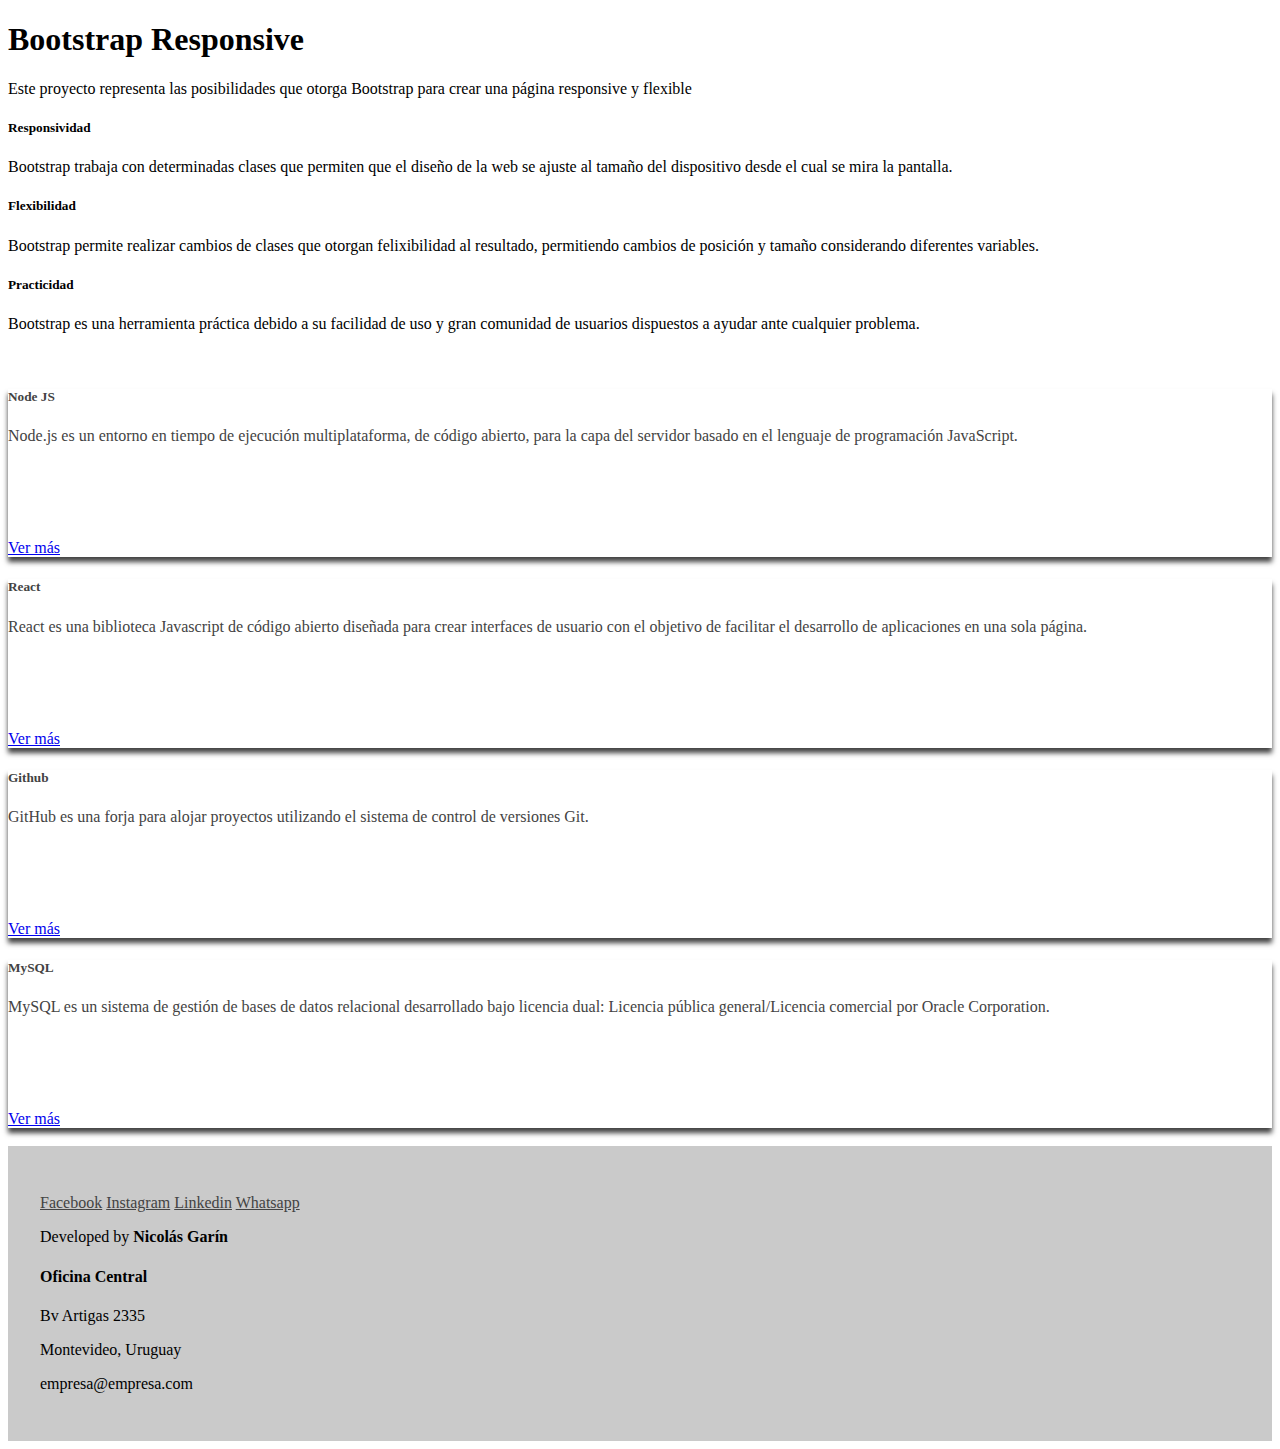
==== index.html @ da084683 "Initial commit" ====
<!doctype html>
<html lang="en">
  <head>
    <!-- Required meta tags -->
    <meta charset="utf-8">
    <meta name="viewport" content="width=device-width, initial-scale=1, shrink-to-fit=no">

    <!-- Bootstrap CSS -->
    <link rel="stylesheet" href="https://cdn.jsdelivr.net/npm/bootstrap@4.6.1/dist/css/bootstrap.min.css" integrity="sha384-zCbKRCUGaJDkqS1kPbPd7TveP5iyJE0EjAuZQTgFLD2ylzuqKfdKlfG/eSrtxUkn" crossorigin="anonymous">
    <link rel="stylesheet" href="estilo.css">
    <title>Bootstrap Responsive</title>
  </head>
  <body>

    <div class="jumbotron jumbotron-fluid">
        <div class="container">
          <h1 class="display-4">Bootstrap Responsive</h1>
          <p class="lead">Este proyecto representa las posibilidades que otorga Bootstrap para crear una página responsive y flexible</p>
        </div>
    </div>

    <div class="container font-weight-light">
        <div class="row">

            <div class="col-4">
        <p>
            <h5>Responsividad</h5>
            Bootstrap trabaja con determinadas clases que permiten que el diseño de la web se ajuste al tamaño del dispositivo desde el cual se mira la pantalla.
        </p>
    </div>
    <div class="col-4">
        <p>
            <h5>Flexibilidad</h5>
            Bootstrap permite realizar cambios de clases que otorgan felixibilidad al resultado, permitiendo cambios de posición y tamaño considerando diferentes variables.
        </p>
    </div>
        <div class="col-4">
        <p>
            <h5>Practicidad</h5>
            Bootstrap es una herramienta práctica debido a su facilidad de uso y gran comunidad de usuarios dispuestos a ayudar ante cualquier problema.
        </p>
    </div>
</div>
        <br>

        <div class="d-flex">
            <div class="col-3">
                <div class="card prod">
                    <div class="card-body">
                      <h5 class="card-title">Node JS</h5>
                      <p class="card-text text-box">Node.js es un entorno en tiempo de ejecución multiplataforma, de código abierto, para la capa del servidor basado en el lenguaje de programación JavaScript.</p>
                      <a href="#" class="btn btn-dark float-right">Ver más</a>
                    </div>
                </div>
            </div>
            <div class="col-3">
                <div class="card prod">
                    <div class="card-body">
                      <h5 class="card-title">React</h5>
                      <p class="card-text text-box">React es una biblioteca Javascript de código abierto diseñada para crear interfaces de usuario con el objetivo de facilitar el desarrollo de aplicaciones en una sola página.</p>
                      <a href="#" class="btn btn-dark float-right">Ver más</a>
                    </div>
                </div>
            </div>
            <div class="col-3">
                <div class="card prod">
                    <div class="card-body">
                      <h5 class="card-title">Github</h5>
                      <p class="card-text text-box">GitHub es una forja para alojar proyectos utilizando el sistema de control de versiones Git.</p>
                      <a href="#" class="btn btn-dark float-right">Ver más</a>
                    </div>
                </div>
            </div>
            <div class="col-3">
                <div class="card prod">
                    <div class="card-body">
                      <h5 class="card-title">MySQL</h5>
                      <p class="card-text text-box">MySQL es un sistema de gestión de bases de datos relacional desarrollado bajo licencia dual: Licencia pública general/Licencia comercial por Oracle Corporation.</p>
                      <a href="#" class="btn btn-dark float-right">Ver más</a>
                    </div>
                </div>
            </div>
        </div>
    
    </div>

    <br>
    <footer class="foot font-weight-light">
        <div class="row">
            <div class="col-4 d-flex flex-column">
                <a href="www.facebook.com">Facebook</a>
                <a href="www.instagram.com">Instagram</a>
                <a href="www.linkedin.com">Linkedin</a>
                <a href="www.whatsapp.com">Whatsapp</a>
            </div>
            <div class="col-4 d-flex align-items-center justify-content-center"><p>Developed by <b>Nicolás Garín</b></p></div>
            <div class="col-4 d-flex justify-content-end">
                <adress>
                    <h4>Oficina Central</h4>
                    <p>Bv Artigas 2335</p>
                    <p>Montevideo, Uruguay</p>
                    <p>empresa@empresa.com</p>
                </adress>
            </div>
        </div>
    </footer>
    <script src="script.js"></script>
    <script src="https://cdn.jsdelivr.net/npm/jquery@3.5.1/dist/jquery.slim.min.js" integrity="sha384-DfXdz2htPH0lsSSs5nCTpuj/zy4C+OGpamoFVy38MVBnE+IbbVYUew+OrCXaRkfj" crossorigin="anonymous"></script>
    <script src="https://cdn.jsdelivr.net/npm/bootstrap@4.6.1/dist/js/bootstrap.bundle.min.js" integrity="sha384-fQybjgWLrvvRgtW6bFlB7jaZrFsaBXjsOMm/tB9LTS58ONXgqbR9W8oWht/amnpF" crossorigin="anonymous"></script>
  </body>
</html>
---- estilo.css ----
.foot {
    background-color: #cacaca;
    padding: 3em 2em 2em 2em;
}
.foot a {
    color: #434343;
}
.foot a:hover {
    color: white;
    text-decoration: none;
    font-weight: bold;
}
.prod {
    color: #434343;
    box-shadow: 0px 5px 5px #434343;
}
.text-box {
    height: 6em;
    overflow: hidden;
}
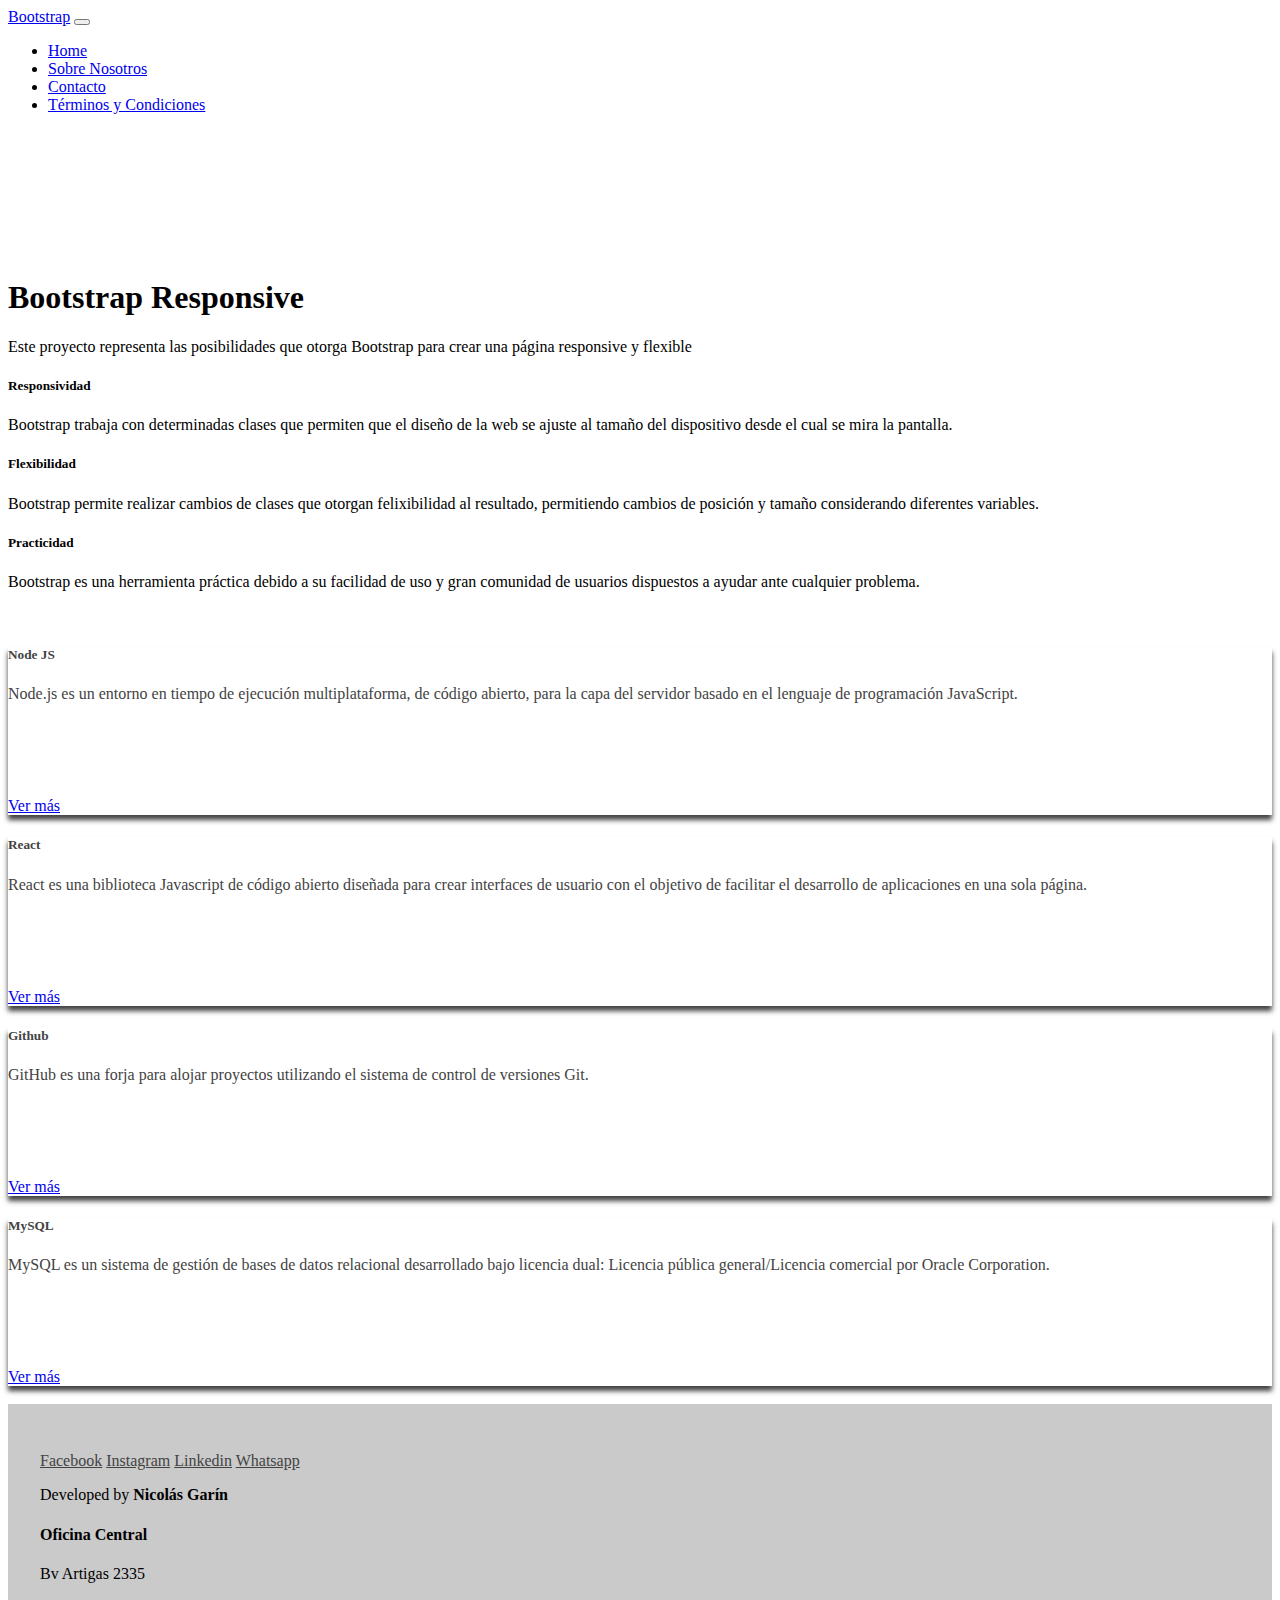
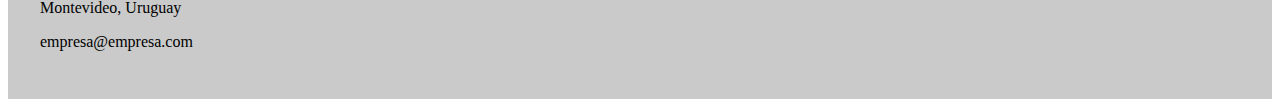
==== commit 9fbe23d8: "Update index.html" ====
--- a/index.html
+++ b/index.html
@@ -12,7 +12,22 @@
   </head>
   <body>
 
-    <div class="jumbotron jumbotron-fluid">
+    <nav class="navbar navbar-expand-md navbar-dark bg-dark fixed-top">
+        <a class="navbar-brand" href="#">Bootstrap</a>
+        <button class="navbar-toggler" type="button" data-toggle="collapse" data-target="#navbarToggleExternalContent" aria-controls="navbarToggleExternalContent" aria-expanded="false" aria-label="Toggle navigation">
+            <span class="navbar-toggler-icon"></span>
+          </button>
+        <div class="collapse navbar-collapse" id="navbarToggleExternalContent">
+            <ul class="navbar-nav mr-auto">
+                <li class="nav-item active"><a class="nav-link" href="#">Home</a></li>
+                <li class="nav-item"><a class="nav-link" href="#">Sobre Nosotros</a></li>
+                <li class="nav-item"><a class="nav-link" href="#">Contacto</a></li>
+                <li class="nav-item"><a class="nav-link" href="#">Términos y Condiciones</a></li>
+            </ul>
+        </div>
+    </nav>
+
+    <div class="jumbotron jumbotron-fluid" style="padding-top:8rem">
         <div class="container">
           <h1 class="display-4">Bootstrap Responsive</h1>
           <p class="lead">Este proyecto representa las posibilidades que otorga Bootstrap para crear una página responsive y flexible</p>
@@ -22,19 +37,19 @@
     <div class="container font-weight-light">
         <div class="row">
 
-            <div class="col-4">
+            <div class="col-md-4">
         <p>
             <h5>Responsividad</h5>
             Bootstrap trabaja con determinadas clases que permiten que el diseño de la web se ajuste al tamaño del dispositivo desde el cual se mira la pantalla.
         </p>
     </div>
-    <div class="col-4">
+    <div class="col-md-4">
         <p>
             <h5>Flexibilidad</h5>
             Bootstrap permite realizar cambios de clases que otorgan felixibilidad al resultado, permitiendo cambios de posición y tamaño considerando diferentes variables.
         </p>
     </div>
-        <div class="col-4">
+        <div class="col-md-4">
         <p>
             <h5>Practicidad</h5>
             Bootstrap es una herramienta práctica debido a su facilidad de uso y gran comunidad de usuarios dispuestos a ayudar ante cualquier problema.
@@ -44,7 +59,7 @@
         <br>
 
         <div class="d-flex">
-            <div class="col-3">
+            <div class="col-md-3">
                 <div class="card prod">
                     <div class="card-body">
                       <h5 class="card-title">Node JS</h5>
@@ -53,7 +68,7 @@
                     </div>
                 </div>
             </div>
-            <div class="col-3">
+            <div class="col-md-3">
                 <div class="card prod">
                     <div class="card-body">
                       <h5 class="card-title">React</h5>
@@ -62,7 +77,7 @@
                     </div>
                 </div>
             </div>
-            <div class="col-3">
+            <div class="col-md-3">
                 <div class="card prod">
                     <div class="card-body">
                       <h5 class="card-title">Github</h5>
@@ -71,7 +86,7 @@
                     </div>
                 </div>
             </div>
-            <div class="col-3">
+            <div class="col-md-3">
                 <div class="card prod">
                     <div class="card-body">
                       <h5 class="card-title">MySQL</h5>
@@ -87,14 +102,14 @@
     <br>
     <footer class="foot font-weight-light">
         <div class="row">
-            <div class="col-4 d-flex flex-column">
+            <div class="col-md-4 d-flex flex-column">
                 <a href="www.facebook.com">Facebook</a>
                 <a href="www.instagram.com">Instagram</a>
                 <a href="www.linkedin.com">Linkedin</a>
                 <a href="www.whatsapp.com">Whatsapp</a>
             </div>
-            <div class="col-4 d-flex align-items-center justify-content-center"><p>Developed by <b>Nicolás Garín</b></p></div>
-            <div class="col-4 d-flex justify-content-end">
+            <div class="col-md-4 d-flex align-items-center justify-content-center"><p>Developed by <b>Nicolás Garín</b></p></div>
+            <div class="col-md-4 d-flex justify-content-end">
                 <adress>
                     <h4>Oficina Central</h4>
                     <p>Bv Artigas 2335</p>
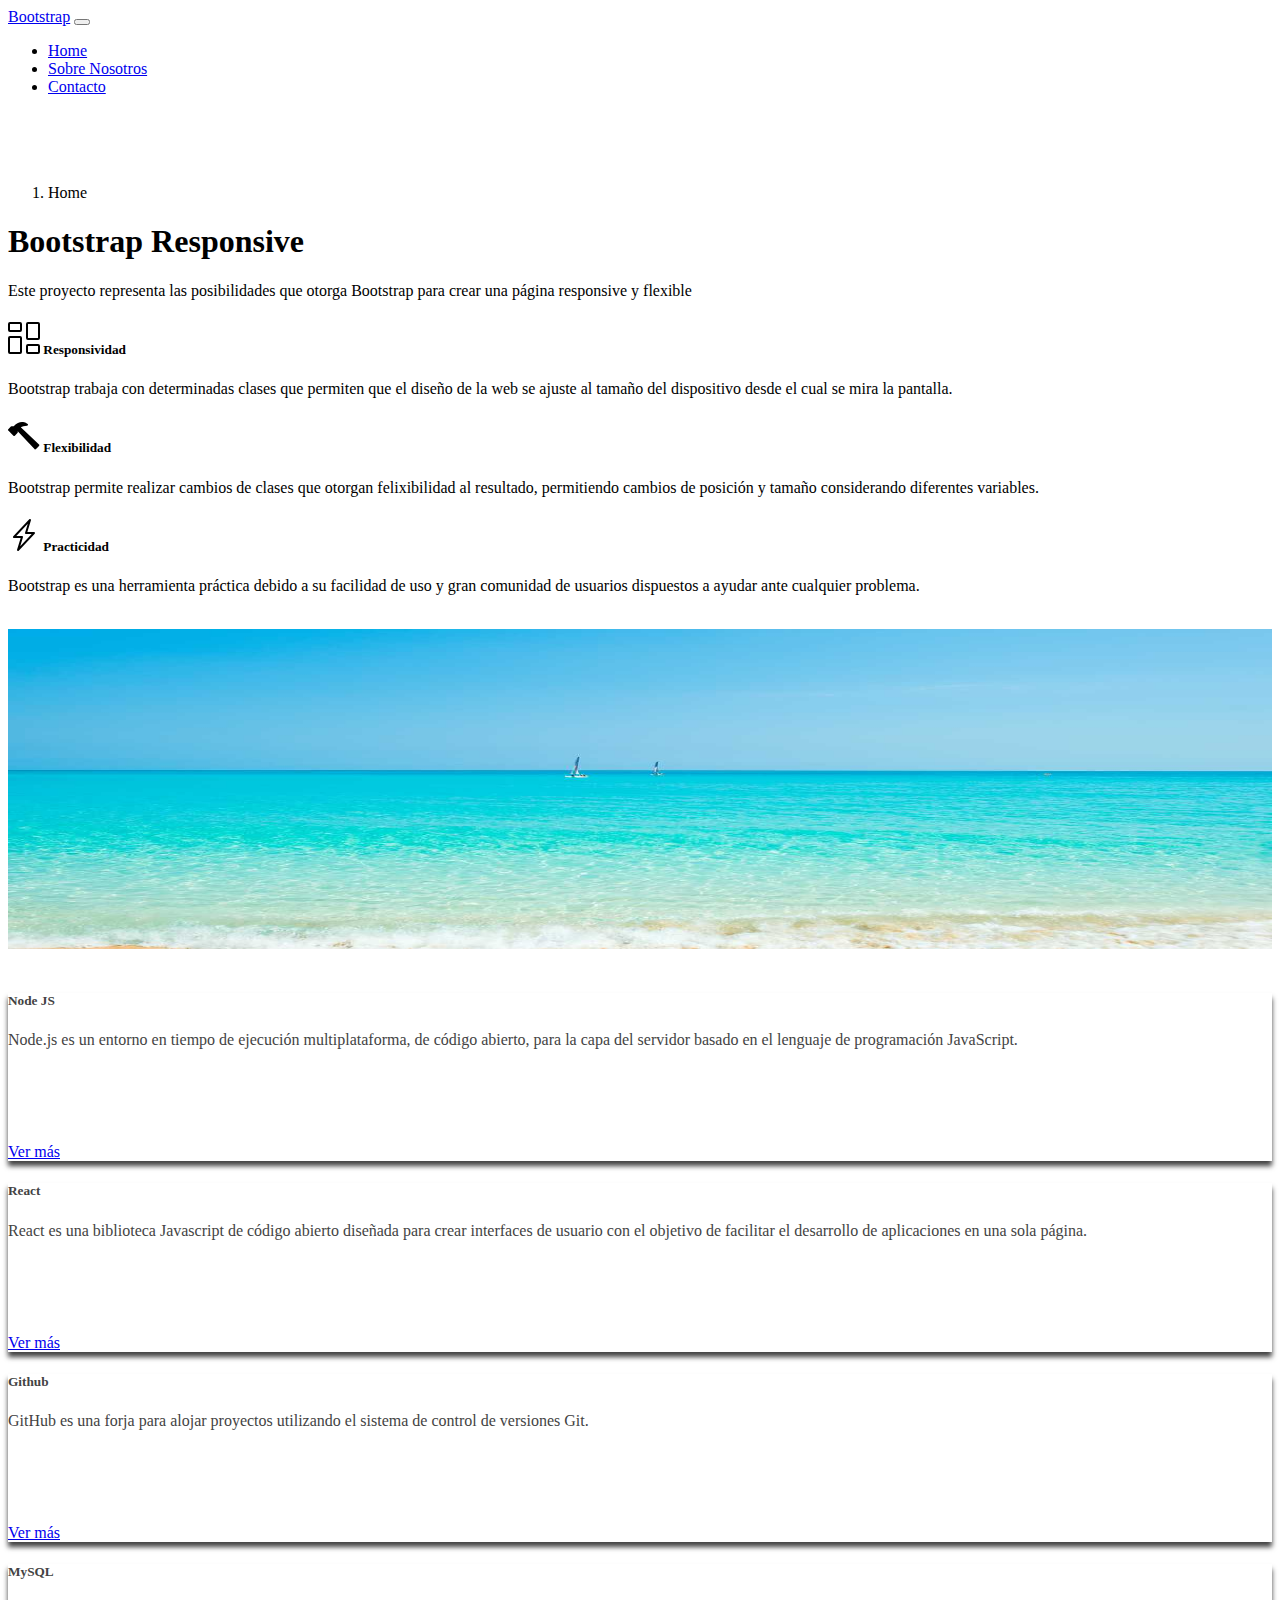
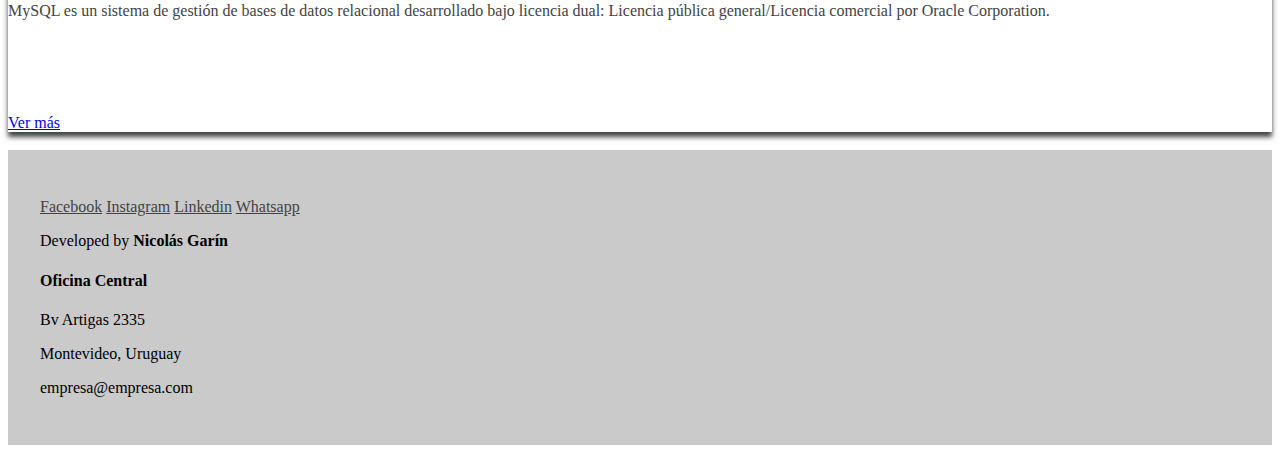
==== commit 47986232: "1" ====
--- a/index.html
+++ b/index.html
@@ -1,114 +1,147 @@
 <!doctype html>
 <html lang="en">
-  <head>
+
+<head>
     <!-- Required meta tags -->
     <meta charset="utf-8">
     <meta name="viewport" content="width=device-width, initial-scale=1, shrink-to-fit=no">
 
     <!-- Bootstrap CSS -->
-    <link rel="stylesheet" href="https://cdn.jsdelivr.net/npm/bootstrap@4.6.1/dist/css/bootstrap.min.css" integrity="sha384-zCbKRCUGaJDkqS1kPbPd7TveP5iyJE0EjAuZQTgFLD2ylzuqKfdKlfG/eSrtxUkn" crossorigin="anonymous">
+    <link rel="stylesheet" href="https://cdn.jsdelivr.net/npm/bootstrap@4.6.1/dist/css/bootstrap.min.css"
+        integrity="sha384-zCbKRCUGaJDkqS1kPbPd7TveP5iyJE0EjAuZQTgFLD2ylzuqKfdKlfG/eSrtxUkn" crossorigin="anonymous">
     <link rel="stylesheet" href="estilo.css">
     <title>Bootstrap Responsive</title>
-  </head>
-  <body>
+</head>
+
+<body>
 
     <nav class="navbar navbar-expand-md navbar-dark bg-dark fixed-top">
         <a class="navbar-brand" href="#">Bootstrap</a>
-        <button class="navbar-toggler" type="button" data-toggle="collapse" data-target="#navbarToggleExternalContent" aria-controls="navbarToggleExternalContent" aria-expanded="false" aria-label="Toggle navigation">
+        <button class="navbar-toggler" type="button" data-toggle="collapse" data-target="#navbarToggleExternalContent"
+            aria-controls="navbarToggleExternalContent" aria-expanded="false" aria-label="Toggle navigation">
             <span class="navbar-toggler-icon"></span>
-          </button>
+        </button>
         <div class="collapse navbar-collapse" id="navbarToggleExternalContent">
             <ul class="navbar-nav mr-auto">
                 <li class="nav-item active"><a class="nav-link" href="#">Home</a></li>
-                <li class="nav-item"><a class="nav-link" href="#">Sobre Nosotros</a></li>
-                <li class="nav-item"><a class="nav-link" href="#">Contacto</a></li>
-                <li class="nav-item"><a class="nav-link" href="#">Términos y Condiciones</a></li>
+                <li class="nav-item"><a class="nav-link" href="sobrenosotros.html">Sobre Nosotros</a></li>
+                <li class="nav-item"><a class="nav-link" href="contacto.html">Contacto</a></li>
             </ul>
         </div>
+        
     </nav>
+    <nav aria-label="breadcrumb" class="bc">
+        <ol class="breadcrumb">
+          <li class="breadcrumb-item active" aria-current="page">Home</li>
+        </ol>
+      </nav>
 
-    <div class="jumbotron jumbotron-fluid" style="padding-top:8rem">
+
+    <div class="jumbotron jumbotron-fluid">
         <div class="container">
-          <h1 class="display-4">Bootstrap Responsive</h1>
-          <p class="lead">Este proyecto representa las posibilidades que otorga Bootstrap para crear una página responsive y flexible</p>
+            <h1 class="display-4">Bootstrap Responsive</h1>
+            <p class="lead">Este proyecto representa las posibilidades que otorga Bootstrap para crear una página
+                responsive y flexible</p>
         </div>
     </div>
+
 
     <div class="container font-weight-light">
         <div class="row">
 
             <div class="col-md-4">
-        <p>
-            <h5>Responsividad</h5>
-            Bootstrap trabaja con determinadas clases que permiten que el diseño de la web se ajuste al tamaño del dispositivo desde el cual se mira la pantalla.
-        </p>
-    </div>
-    <div class="col-md-4">
-        <p>
-            <h5>Flexibilidad</h5>
-            Bootstrap permite realizar cambios de clases que otorgan felixibilidad al resultado, permitiendo cambios de posición y tamaño considerando diferentes variables.
-        </p>
-    </div>
-        <div class="col-md-4">
-        <p>
-            <h5>Practicidad</h5>
-            Bootstrap es una herramienta práctica debido a su facilidad de uso y gran comunidad de usuarios dispuestos a ayudar ante cualquier problema.
-        </p>
-    </div>
-</div>
+                <p>
+                <h5><span><svg xmlns="http://www.w3.org/2000/svg" width="32" height="32" fill="currentColor" class="bi bi-columns-gap" viewBox="0 0 16 16">
+                    <path d="M6 1v3H1V1h5zM1 0a1 1 0 0 0-1 1v3a1 1 0 0 0 1 1h5a1 1 0 0 0 1-1V1a1 1 0 0 0-1-1H1zm14 12v3h-5v-3h5zm-5-1a1 1 0 0 0-1 1v3a1 1 0 0 0 1 1h5a1 1 0 0 0 1-1v-3a1 1 0 0 0-1-1h-5zM6 8v7H1V8h5zM1 7a1 1 0 0 0-1 1v7a1 1 0 0 0 1 1h5a1 1 0 0 0 1-1V8a1 1 0 0 0-1-1H1zm14-6v7h-5V1h5zm-5-1a1 1 0 0 0-1 1v7a1 1 0 0 0 1 1h5a1 1 0 0 0 1-1V1a1 1 0 0 0-1-1h-5z"/>
+                  </svg></span> Responsividad</h5>
+                Bootstrap trabaja con determinadas clases que permiten que el diseño de la web se ajuste al tamaño del
+                dispositivo desde el cual se mira la pantalla.
+                </p>
+            </div>
+            <div class="col-md-4">
+                <p>
+                <h5><span><svg xmlns="http://www.w3.org/2000/svg" width="32" height="32" fill="currentColor" class="bi bi-hammer" viewBox="0 0 16 16">
+                    <path d="M9.972 2.508a.5.5 0 0 0-.16-.556l-.178-.129a5.009 5.009 0 0 0-2.076-.783C6.215.862 4.504 1.229 2.84 3.133H1.786a.5.5 0 0 0-.354.147L.146 4.567a.5.5 0 0 0 0 .706l2.571 2.579a.5.5 0 0 0 .708 0l1.286-1.29a.5.5 0 0 0 .146-.353V5.57l8.387 8.873A.5.5 0 0 0 14 14.5l1.5-1.5a.5.5 0 0 0 .017-.689l-9.129-8.63c.747-.456 1.772-.839 3.112-.839a.5.5 0 0 0 .472-.334z"/>
+                  </svg></span> Flexibilidad</h5>
+                Bootstrap permite realizar cambios de clases que otorgan felixibilidad al resultado, permitiendo cambios
+                de posición y tamaño considerando diferentes variables.
+                </p>
+            </div>
+            <div class="col-md-4">
+                <p>
+                <h5><span><svg xmlns="http://www.w3.org/2000/svg" width="32" height="32" fill="currentColor" class="bi bi-lightning-charge" viewBox="0 0 16 16">
+                    <path d="M11.251.068a.5.5 0 0 1 .227.58L9.677 6.5H13a.5.5 0 0 1 .364.843l-8 8.5a.5.5 0 0 1-.842-.49L6.323 9.5H3a.5.5 0 0 1-.364-.843l8-8.5a.5.5 0 0 1 .615-.09zM4.157 8.5H7a.5.5 0 0 1 .478.647L6.11 13.59l5.732-6.09H9a.5.5 0 0 1-.478-.647L9.89 2.41 4.157 8.5z"/>
+                  </svg></span> Practicidad</h5>
+                Bootstrap es una herramienta práctica debido a su facilidad de uso y gran comunidad de usuarios
+                dispuestos a ayudar ante cualquier problema.
+                </p>
+            </div>
+        </div>
         <br>
 
+        <img src="images/img1.jpg" class="img-fluid imagen">
+
+        <br><br>
         <div class="d-flex">
             <div class="col-md-3">
                 <div class="card prod">
                     <div class="card-body">
-                      <h5 class="card-title">Node JS</h5>
-                      <p class="card-text text-box">Node.js es un entorno en tiempo de ejecución multiplataforma, de código abierto, para la capa del servidor basado en el lenguaje de programación JavaScript.</p>
-                      <a href="#" class="btn btn-dark float-right">Ver más</a>
+                        <h5 class="card-title">Node JS</h5>
+                        <p class="card-text text-box">Node.js es un entorno en tiempo de ejecución multiplataforma, de
+                            código abierto, para la capa del servidor basado en el lenguaje de programación JavaScript.
+                        </p>
+                        <a href="#" class="btn btn-dark float-right">Ver más</a>
                     </div>
                 </div>
             </div>
             <div class="col-md-3">
                 <div class="card prod">
                     <div class="card-body">
-                      <h5 class="card-title">React</h5>
-                      <p class="card-text text-box">React es una biblioteca Javascript de código abierto diseñada para crear interfaces de usuario con el objetivo de facilitar el desarrollo de aplicaciones en una sola página.</p>
-                      <a href="#" class="btn btn-dark float-right">Ver más</a>
+                        <h5 class="card-title">React</h5>
+                        <p class="card-text text-box">React es una biblioteca Javascript de código abierto diseñada para
+                            crear interfaces de usuario con el objetivo de facilitar el desarrollo de aplicaciones en
+                            una sola página.</p>
+                        <a href="#" class="btn btn-dark float-right">Ver más</a>
                     </div>
                 </div>
             </div>
             <div class="col-md-3">
                 <div class="card prod">
                     <div class="card-body">
-                      <h5 class="card-title">Github</h5>
-                      <p class="card-text text-box">GitHub es una forja para alojar proyectos utilizando el sistema de control de versiones Git.</p>
-                      <a href="#" class="btn btn-dark float-right">Ver más</a>
+                        <h5 class="card-title">Github</h5>
+                        <p class="card-text text-box">GitHub es una forja para alojar proyectos utilizando el sistema de
+                            control de versiones Git.</p>
+                        <a href="#" class="btn btn-dark float-right">Ver más</a>
                     </div>
                 </div>
             </div>
             <div class="col-md-3">
                 <div class="card prod">
                     <div class="card-body">
-                      <h5 class="card-title">MySQL</h5>
-                      <p class="card-text text-box">MySQL es un sistema de gestión de bases de datos relacional desarrollado bajo licencia dual: Licencia pública general/Licencia comercial por Oracle Corporation.</p>
-                      <a href="#" class="btn btn-dark float-right">Ver más</a>
+                        <h5 class="card-title">MySQL</h5>
+                        <p class="card-text text-box">MySQL es un sistema de gestión de bases de datos relacional
+                            desarrollado bajo licencia dual: Licencia pública general/Licencia comercial por Oracle
+                            Corporation.</p>
+                        <a href="#" class="btn btn-dark float-right">Ver más</a>
                     </div>
                 </div>
             </div>
         </div>
-    
+
     </div>
 
     <br>
     <footer class="foot font-weight-light">
-        <div class="row">
+        <div class="row d-flex">
             <div class="col-md-4 d-flex flex-column">
                 <a href="www.facebook.com">Facebook</a>
                 <a href="www.instagram.com">Instagram</a>
                 <a href="www.linkedin.com">Linkedin</a>
                 <a href="www.whatsapp.com">Whatsapp</a>
             </div>
-            <div class="col-md-4 d-flex align-items-center justify-content-center"><p>Developed by <b>Nicolás Garín</b></p></div>
+            <div class="col-md-4 d-flex align-items-center justify-content-center">
+                <p>Developed by <b>Nicolás Garín</b></p>
+            </div>
             <div class="col-md-4 d-flex justify-content-end">
                 <adress>
                     <h4>Oficina Central</h4>
@@ -120,7 +153,12 @@
         </div>
     </footer>
     <script src="script.js"></script>
-    <script src="https://cdn.jsdelivr.net/npm/jquery@3.5.1/dist/jquery.slim.min.js" integrity="sha384-DfXdz2htPH0lsSSs5nCTpuj/zy4C+OGpamoFVy38MVBnE+IbbVYUew+OrCXaRkfj" crossorigin="anonymous"></script>
-    <script src="https://cdn.jsdelivr.net/npm/bootstrap@4.6.1/dist/js/bootstrap.bundle.min.js" integrity="sha384-fQybjgWLrvvRgtW6bFlB7jaZrFsaBXjsOMm/tB9LTS58ONXgqbR9W8oWht/amnpF" crossorigin="anonymous"></script>
-  </body>
+    <script src="https://cdn.jsdelivr.net/npm/jquery@3.5.1/dist/jquery.slim.min.js"
+        integrity="sha384-DfXdz2htPH0lsSSs5nCTpuj/zy4C+OGpamoFVy38MVBnE+IbbVYUew+OrCXaRkfj"
+        crossorigin="anonymous"></script>
+    <script src="https://cdn.jsdelivr.net/npm/bootstrap@4.6.1/dist/js/bootstrap.bundle.min.js"
+        integrity="sha384-fQybjgWLrvvRgtW6bFlB7jaZrFsaBXjsOMm/tB9LTS58ONXgqbR9W8oWht/amnpF"
+        crossorigin="anonymous"></script>
+</body>
+
 </html>--- a/estilo.css
+++ b/estilo.css
@@ -18,3 +18,12 @@
     height: 6em;
     overflow: hidden;
 }
+
+.imagen {
+    width: 100%;
+    height:20em;
+}
+
+.bc {
+    padding-top: 3.5em;
+}